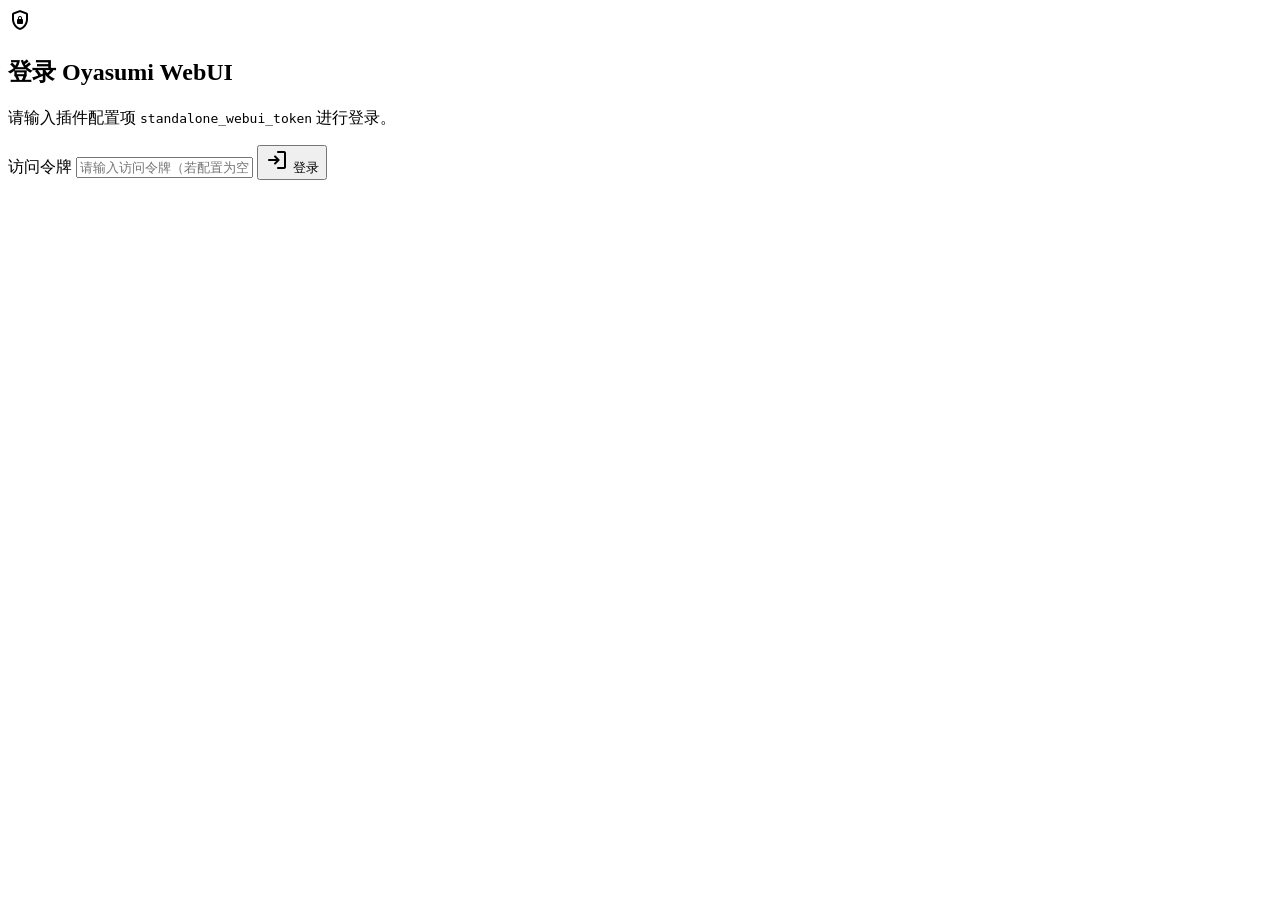
==== app/webui/login.html @ 43b7cb2a "Enhance standalone WebUI authentication and session management - Updated the description and hint fo" ====
<!doctype html>
<html lang="zh-CN">
<head>
  <meta charset="utf-8" />
  <meta name="viewport" content="width=device-width, initial-scale=1" />
  <title>Oyasumi 登录</title>
  <link rel="preconnect" href="https://fonts.googleapis.com" />
  <link rel="preconnect" href="https://fonts.gstatic.com" crossorigin />
  <link
    href="https://fonts.googleapis.com/css2?family=Material+Symbols+Rounded:opsz,wght,FILL,GRAD@20..48,500,0,0&family=Roboto+Flex:wght@400;500;600;700&display=swap"
    rel="stylesheet"
  />
  <link rel="stylesheet" href="/static/styles.css" />
</head>
<body>
  <div class="bg-layer">
    <div class="orb orb-a"></div>
    <div class="orb orb-b"></div>
    <div class="orb orb-c"></div>
  </div>

  <main class="layout login-layout">
    <section class="card login-card">
      <div class="section-title">
        <span class="material-symbols-rounded">shield_lock</span>
        <h2>登录 Oyasumi WebUI</h2>
      </div>
      <p class="section-desc">
        请输入插件配置项 <code>standalone_webui_token</code> 进行登录。
      </p>

      <form id="login_form" class="fields login-fields">
        <label class="field">
          <span>访问令牌</span>
          <input
            id="login_token"
            type="password"
            placeholder="请输入访问令牌（若配置为空可留空）"
            autocomplete="current-password"
          />
        </label>
        <button id="login_btn" type="submit" class="btn btn-filled">
          <span class="material-symbols-rounded">login</span>
          登录
        </button>
      </form>

      <p id="login_message" class="login-message"></p>
    </section>
  </main>

  <script src="/static/login.js"></script>
</body>
</html>
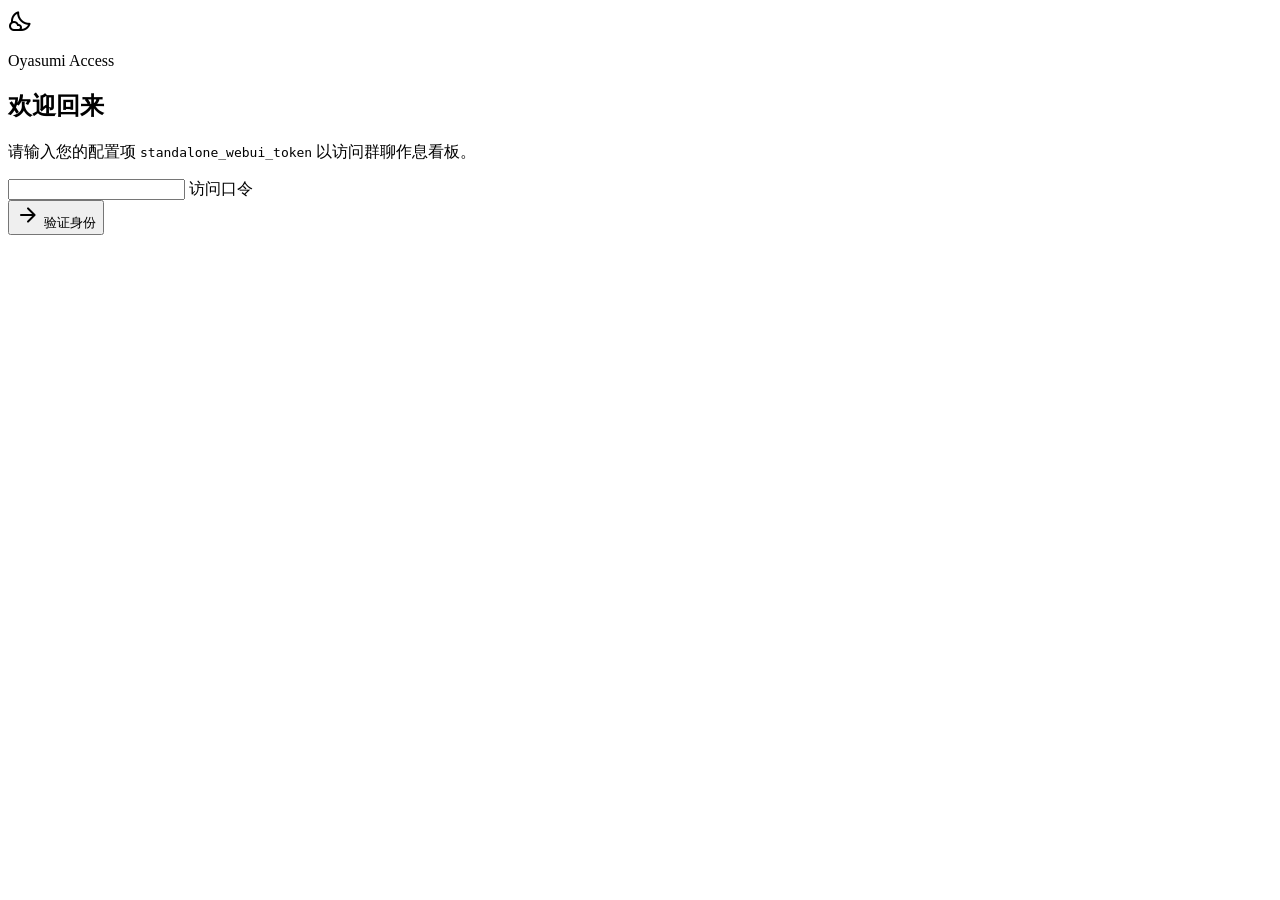
==== commit 26ef5c9b: "feat: redesign oyasumi panel webui and finalize docs" ====
--- a/app/webui/login.html
+++ b/app/webui/login.html
@@ -1,51 +1,59 @@
-<!doctype html>
+﻿<!doctype html>
 <html lang="zh-CN">
 <head>
   <meta charset="utf-8" />
   <meta name="viewport" content="width=device-width, initial-scale=1" />
-  <title>Oyasumi 登录</title>
+  <title>Oyasumi WebUI 登录</title>
   <link rel="preconnect" href="https://fonts.googleapis.com" />
   <link rel="preconnect" href="https://fonts.gstatic.com" crossorigin />
   <link
-    href="https://fonts.googleapis.com/css2?family=Material+Symbols+Rounded:opsz,wght,FILL,GRAD@20..48,500,0,0&family=Roboto+Flex:wght@400;500;600;700&display=swap"
+    href="https://fonts.googleapis.com/css2?family=Material+Symbols+Rounded:opsz,wght,FILL,GRAD@20..48,400,0,0&family=Noto+Sans+SC:wght@300;400;500;700&display=swap"
     rel="stylesheet"
   />
   <link rel="stylesheet" href="/static/styles.css" />
 </head>
-<body>
-  <div class="bg-layer">
-    <div class="orb orb-a"></div>
-    <div class="orb orb-b"></div>
-    <div class="orb orb-c"></div>
+<body class="login-body">
+  <!-- 动态流体渐变背景 -->
+  <div class="mesh-bg" aria-hidden="true">
+    <div class="mesh-orb orb-1"></div>
+    <div class="mesh-orb orb-2"></div>
+    <div class="mesh-orb orb-3"></div>
+    <div class="mesh-overlay"></div>
   </div>
 
-  <main class="layout login-layout">
-    <section class="card login-card">
-      <div class="section-title">
-        <span class="material-symbols-rounded">shield_lock</span>
-        <h2>登录 Oyasumi WebUI</h2>
+  <main class="login-container">
+    <section class="md3-elevated-card login-card-premium">
+      <div class="login-header">
+        <div class="brand-badge">
+          <span class="material-symbols-rounded">nights_stay</span>
+        </div>
+        <p class="md3-overline">Oyasumi Access</p>
+        <h1 class="md3-headline">欢迎回来</h1>
+        <p class="md3-body-medium login-tip">
+          请输入您的配置项 <code>standalone_webui_token</code> 以访问群聊作息看板。
+        </p>
       </div>
-      <p class="section-desc">
-        请输入插件配置项 <code>standalone_webui_token</code> 进行登录。
-      </p>
 
-      <form id="login_form" class="fields login-fields">
-        <label class="field">
-          <span>访问令牌</span>
+      <form id="login_form" class="login-form-premium">
+        <div class="md3-text-field">
           <input
             id="login_token"
             type="password"
-            placeholder="请输入访问令牌（若配置为空可留空）"
             autocomplete="current-password"
+            placeholder=" "
+            required
           />
-        </label>
-        <button id="login_btn" type="submit" class="btn btn-filled">
-          <span class="material-symbols-rounded">login</span>
-          登录
+          <label for="login_token">访问口令</label>
+        </div>
+        <button id="login_btn" class="md3-fab-extended primary" type="submit">
+          <span class="material-symbols-rounded">arrow_forward</span>
+          <span>验证身份</span>
         </button>
       </form>
 
-      <p id="login_message" class="login-message"></p>
+      <div id="login_message_container" class="login-message-wrapper">
+        <p id="login_message" class="md3-body-small"></p>
+      </div>
     </section>
   </main>
 
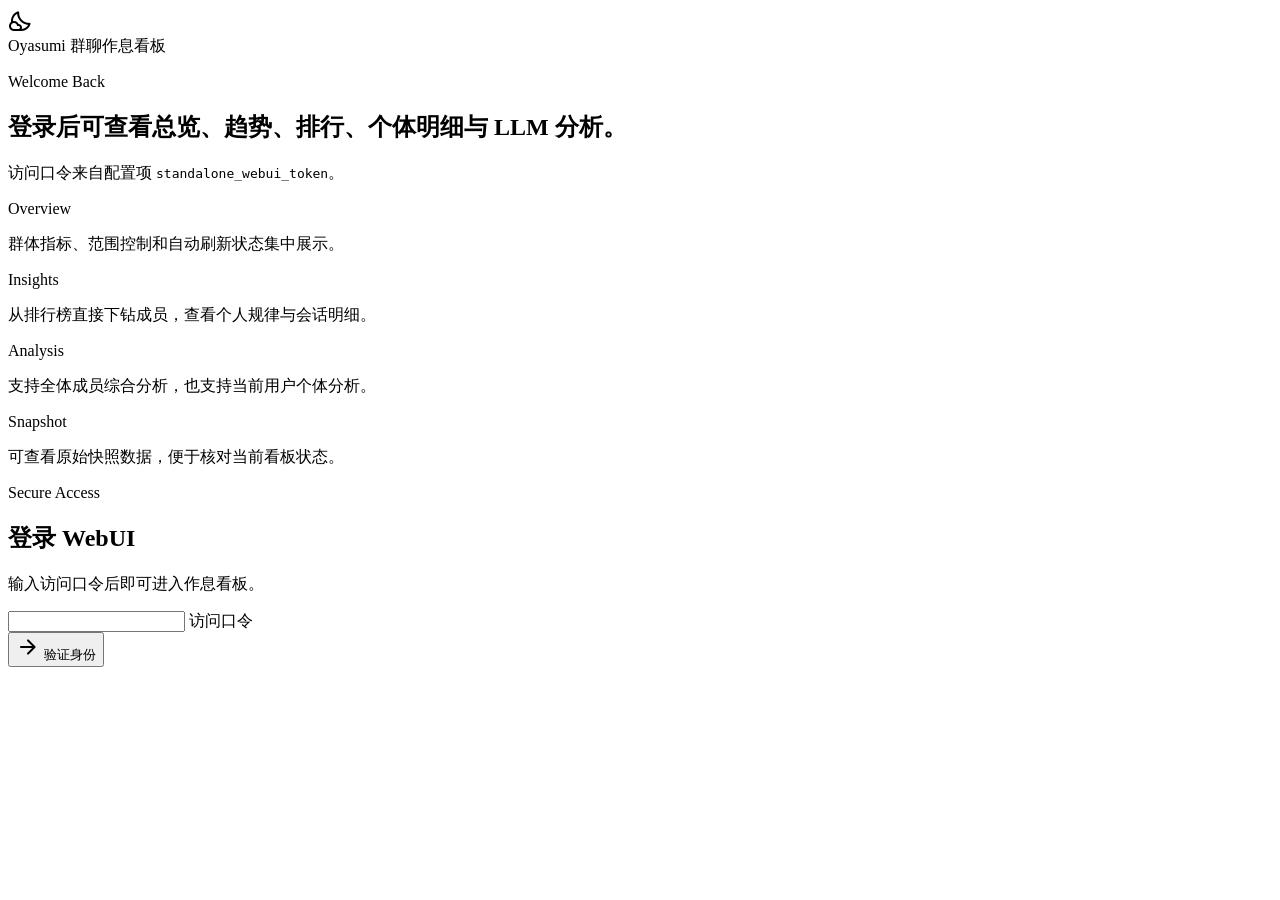
==== commit f9a5916c: "feat: 发布 v1.1.0 统一重写独立 WebUI 的前端视觉与交互层，并重构其启动销毁生命周期，解决端口恢复与资源释放不稳定的问题。  Made-with: Cursor" ====
--- a/app/webui/login.html
+++ b/app/webui/login.html
@@ -1,4 +1,4 @@
-﻿<!doctype html>
+<!doctype html>
 <html lang="zh-CN">
 <head>
   <meta charset="utf-8" />
@@ -13,7 +13,6 @@
   <link rel="stylesheet" href="/static/styles.css" />
 </head>
 <body class="login-body">
-  <!-- 动态流体渐变背景 -->
   <div class="mesh-bg" aria-hidden="true">
     <div class="mesh-orb orb-1"></div>
     <div class="mesh-orb orb-2"></div>
@@ -22,39 +21,78 @@
   </div>
 
   <main class="login-container">
-    <section class="md3-elevated-card login-card-premium">
-      <div class="login-header">
-        <div class="brand-badge">
-          <span class="material-symbols-rounded">nights_stay</span>
+    <div class="login-stage">
+      <section class="login-showcase">
+        <div class="brand-mark">
+          <div class="brand-badge">
+            <span class="material-symbols-rounded">nights_stay</span>
+          </div>
+          <div class="brand-copy">
+            <span class="brand-title">Oyasumi</span>
+            <span class="brand-subtitle">群聊作息看板</span>
+          </div>
         </div>
-        <p class="md3-overline">Oyasumi Access</p>
-        <h1 class="md3-headline">欢迎回来</h1>
-        <p class="md3-body-medium login-tip">
-          请输入您的配置项 <code>standalone_webui_token</code> 以访问群聊作息看板。
-        </p>
-      </div>
 
-      <form id="login_form" class="login-form-premium">
-        <div class="md3-text-field">
-          <input
-            id="login_token"
-            type="password"
-            autocomplete="current-password"
-            placeholder=" "
-            required
-          />
-          <label for="login_token">访问口令</label>
+        <div class="login-header">
+          <p class="md3-overline">Welcome Back</p>
+          <h1 class="md3-headline">登录后可查看总览、趋势、排行、个体明细与 LLM 分析。</h1>
+          <p class="md3-body-medium login-tip">
+            访问口令来自配置项
+            <code>standalone_webui_token</code>。
+          </p>
         </div>
-        <button id="login_btn" class="md3-fab-extended primary" type="submit">
-          <span class="material-symbols-rounded">arrow_forward</span>
-          <span>验证身份</span>
-        </button>
-      </form>
 
-      <div id="login_message_container" class="login-message-wrapper">
-        <p id="login_message" class="md3-body-small"></p>
-      </div>
-    </section>
+        <div class="login-showcase-grid">
+          <div class="login-showcase-card">
+            <div class="section-eyebrow">Overview</div>
+            <p class="md3-body-small text-variant">群体指标、范围控制和自动刷新状态集中展示。</p>
+          </div>
+          <div class="login-showcase-card">
+            <div class="section-eyebrow">Insights</div>
+            <p class="md3-body-small text-variant">从排行榜直接下钻成员，查看个人规律与会话明细。</p>
+          </div>
+          <div class="login-showcase-card">
+            <div class="section-eyebrow">Analysis</div>
+            <p class="md3-body-small text-variant">支持全体成员综合分析，也支持当前用户个体分析。</p>
+          </div>
+          <div class="login-showcase-card">
+            <div class="section-eyebrow">Snapshot</div>
+            <p class="md3-body-small text-variant">可查看原始快照数据，便于核对当前看板状态。</p>
+          </div>
+        </div>
+      </section>
+
+      <section class="md3-elevated-card login-card-premium">
+        <div class="login-header">
+          <p class="md3-overline">Secure Access</p>
+          <h2 class="md3-title-large">登录 WebUI</h2>
+          <p class="md3-body-medium login-tip">
+            输入访问口令后即可进入作息看板。
+          </p>
+        </div>
+
+        <form id="login_form" class="login-form-premium">
+          <div class="md3-text-field">
+            <input
+              id="login_token"
+              type="password"
+              autocomplete="current-password"
+              placeholder=" "
+              required
+            />
+            <label for="login_token">访问口令</label>
+          </div>
+          <button id="login_btn" class="md3-fab-extended primary" type="submit">
+            <span class="material-symbols-rounded">arrow_forward</span>
+            <span>验证身份</span>
+          </button>
+        </form>
+
+        <div id="login_message_container" class="login-message-wrapper">
+          <p id="login_message" class="md3-body-small"></p>
+        </div>
+      </section>
+    </div>
   </main>
 
   <script src="/static/login.js"></script>
